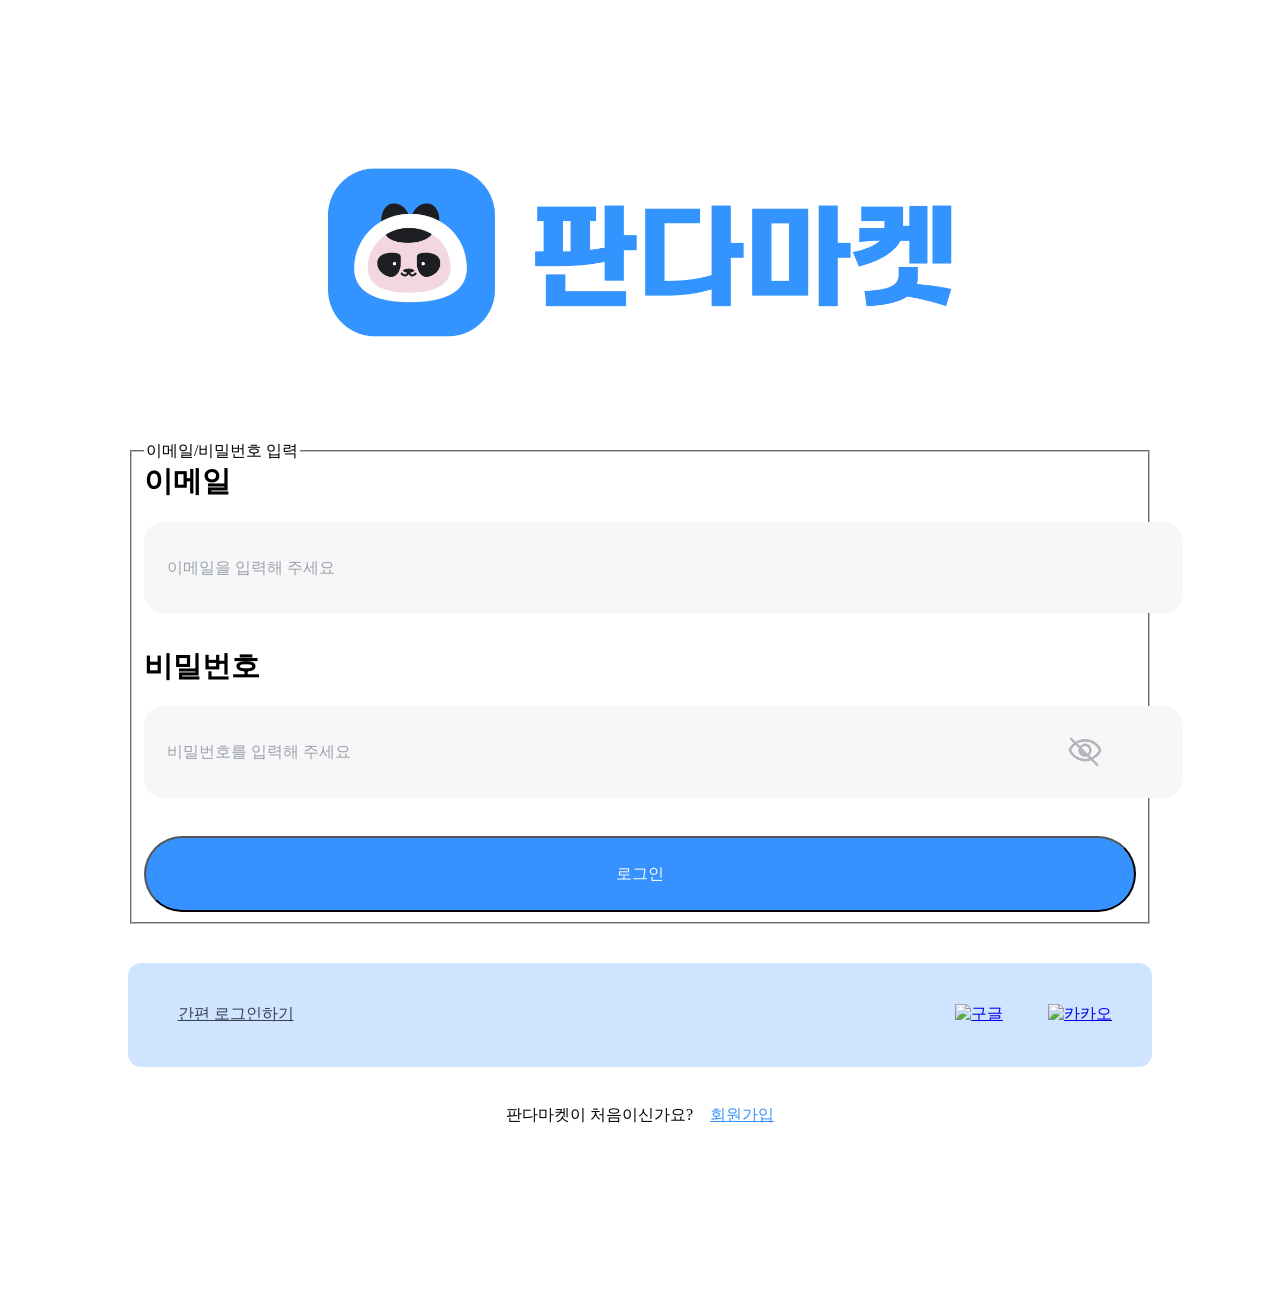
==== html/login.html @ 390a05b3 "Revised based on feedback received" ====
<!DOCTYPE html>
<html lang="ko">
<head>
  <meta charset="UTF-8">
  <meta name="viewport" content="width=device-width, initial-scale=1.0">
  <title>판다마켓 - 로그인</title>
  <meta name="description" content="판다와 함께 더 나은 서비스와 향상된 쇼핑생활을 만끽하세요" />
  <meta property="og:image" content="../resources/images/img_home_bottom.png" />
  <meta property="og:title" content="" />
  <meta property="og:description" content="" />
  <meta property="og:url" content="" />
  <meta property="og:type" content="website" />
  <meta name="twitter:card" content="summary_large_image" />
  <meta name="twitter:image" content="../resources/images/img_home_bottom.png" />
  <meta name="twitter:title" content=" " />
  <meta name="twitter:description" content="" />
  <link rel="shortcut icon" href="../resources/images/common/favicon.ico" type="image/x-icon" />
  <link rel="icon" href="../resources/images/common/favicon.ico" type="image/x-icon" />
  <link rel="preload" href="../resources/css/main.css" as="style" onload="this.onload=null;this.rel='stylesheet'" />
</head>
<body>
  <div class='wrap'>
    <div class='login_container'>
      <h1 class='log_tit'><a href="/"><img src="../resources/images/common/logo_tit.png" alt="판다마켓"></a></h1>
      <div class="form_wrap">
        <form>
          <fieldset>
            <legend>이메일/비밀번호 입력</legend>
            <div class="input-container">
              <label for='email'>이메일</label>
              <input type="email" id='email' required autocomplete="email" placeholder='이메일을 입력해 주세요'>
            </div>
            <div class="input-container">
              <label for="password">비밀번호</label>
              <input type="password" id="password" autocomplete="current-password" placeholder='비밀번호를 입력해 주세요'>
              <button type="button" class="toggle-password hide-password-icon" data-target="password"></button>
            </div>
            <div class="btn_set">
              <button type="submit" class="btn_login" title="선택됨">로그인</button>
            </div>
          </fieldset>
        </form>       
      </div>

      <div class="sns_list">
        <p><a href="#" class='link'>간편 로그인하기</a></p>
        <div class="btn_set">
          <a href="https://www.google.com/" class='sns_link' target='_blank'><img src="../resources/images/common/icon_goggle.png" alt="구글"></a>
          <a href="https://www.kakaocorp.com/page/" class='sns_link' target='_blank'><img src="../resources/images/common/icon_kakao.png" alt="카카오"></a>
        </div>
      </div>
      <p class='txt_alingC '>판다마켓이 처음이신가요? <a href="./signup.html" class='link_point'>회원가입</a></p>
    </div>
  </div>
  <script>
    document.querySelectorAll('.toggle-password').forEach(button => {
      button.addEventListener('click', () => {
        const input = document.getElementById(button.getAttribute('data-target'));
        const type = input.getAttribute('type') === 'password' ? 'text' : 'password';
        input.setAttribute('type', type);
        button.classList.toggle('show-password-icon');
        button.classList.toggle('hide-password-icon');
      });
    });
  </script>
</body>
</html>
---- resources/css/main.css ----
@charset "UTF-8";
@import url("common.css");
@import url("join.css");
/* -----------------------------------------------
	[main] header
------------------------------------------------- */
header { position: fixed; inset: 0; height: 7rem; background-color: var(--bg1); z-index: 11; width: 100%; border-bottom: 1px solid var(--gray200);}
.header__logo>a {
   display: inline-block; width: 15.2rem;
  img {width: 100%;}
  }
.header__top { display: flex; align-items: center; justify-content: space-between; height: 7rem; max-width: 112rem; width: calc(100% - 20rem); min-width: 32rem; margin: 0 auto;}
.btn_login { padding: 1.6rem 0; width: 12.8rem; border-radius: 0.8rem; text-align: center; } 
/* visual */
.visual, .banner {
  display: flex; align-items: center; background-color: var(--coolGray); color: var(--gray700);
  .inner { width: calc(100% - 8rem);  background: url(../images/img_home_top.png) no-repeat right bottom; background-size: 65%; } 
}
.visual__content, .banner__content {
  display: flex; flex-direction: column; justify-content: center; gap: 4rem;  
  h2 { font: var(--font_b_38); color: var(--gray700); width: 30rem; }
  .btn_shopping { border-radius: 4rem; padding: 1.6rem 0; width: 35.7rem; text-align: center;font: var(--font_sb_20); }
}
.visual .inner  {height: 54rem;}
.visual__content { padding-top: 15rem; width: 33%;}
/* contents */
.content {margin-top: 7rem;}
.shopGuide .shopGuide__box:nth-child(2n) {flex-direction: row-reverse;}
.shopGuide .shopGuide__box:nth-child(2n) .shopGuide__box--info {
  align-items: flex-end; 
  h2 { text-align: right; }
  span { text-align: right; }
}
.shopGuide { margin: 0 auto; padding: 13.8rem 0; } 
.shopGuide__box { display: flex; flex-wrap: wrap; justify-content: center; align-items: center; gap: 6.4rem; margin-bottom: 18rem; max-width: 112rem; border-radius: 1rem; background-color: var(--bg2); }
.shopGuide__box--img{
  max-width:58.8rem; height:44.4rem;
  img {width: 100%;}
}
.shopGuide__box--info {
  display: flex; flex-direction: column; justify-content: center; gap: 2rem; width: 27rem; height: 23.8rem; word-break: keep-all;
  em { font: var(--font_b_18); color: var(--primary100); }
  h2 { font: var(--font_b_38); color: var(--gray700); letter-spacing: -0.08rem; }
  span { font: var(--font_r_22); color: var(--gray700); letter-spacing: -0.08rem;  } 
}
/* banner */
.banner .inner { padding-top: 10%; background: url(../images/img_home_bottom.png) no-repeat right bottom; background-size: 55%; }
.banner__content {padding:10rem 0 12rem; }
/* footer */
footer {
  display: flex; justify-content: space-between; align-items: flex-start; height: 16rem; padding-top: 3.2rem; font-size: 1.6rem; color: var(--gray50); background-color: var(--bg6);
  .connect { display: flex; gap: 3rem; }
  .sns { display: flex; gap: 1rem; }
}
  
 /* -----------------------------------------------
	[@media] 반응형
  ------------------------------------------------- */
  @media screen and (max-width: 1199px) {
    .header__top { width: calc(100% - 2.4rem);}
    .shopGuide {padding: 2.4rem;}
    .visual .inner { height: auto; flex-grow: 1; }
    .visual__content { width: 100%; }
    .visual__content, .banner__content { width: 100%; align-items: center; h2 {width: 31rem; word-break: keep-all;} }
    .visual__content { justify-content: flex-start; padding: 5rem 0 62%;}
    .visual, .banner { width: 100%; text-align: center; .inner { background-position: center bottom; background-size: 100%; }}
    .shopGuide__box { gap: 3rem; margin-bottom: 0rem;}
    .shopGuide__box--img { max-width: 100%; height: auto; }
    .shopGuide__box--info { justify-content:flex-start ;width: 100%;}
    .shopGuide__box--info { span {width: 50%;}} 
      */
    .banner .inner {flex-grow: 1;}
    .banner__content { padding: 10rem 0 80%; }
    footer { font: var(--font_a_16); }
    footer>.inner { width: calc(100% - 10.4rem)}
  }
  
  @media screen and (max-width: 767px) {

    .visual__content .btn_shopping {  width:calc(100% - 6.8rem); max-width: 35.7rem; }

    .shopGuide__box--info { span {width: 100%;}} 


    footer {position: relative;}
    footer>.inner { width: calc(100% - 10.4rem); min-width: 28rem;}
    footer .copyright {position: absolute; bottom: 4.25rem; color: var(--gray400)}
  }
  @media screen and (max-width: 320px) {
    body .unsupported-screen {
  
      position: fixed;
      top: 0; bottom:0;
      left: 0; right:0;
      z-index: 100;
  
      display: flex;
      justify-content: center;
      align-items: center;
      backdrop-filter: blur(0.6rem);
    }
  
    .unsupported-screen > p {
      padding: 1rem 2rem;
      border-radius: 1rem;
      background-color: white;
      color: var(--blue);
      font-size: 5vw;
      line-height: 7vw;
      white-space: nowrap;
      text-align: center;
      box-shadow: rgba(100, 100, 111, 0.2) 0px 7px 29px 0px;
    }
  
  }
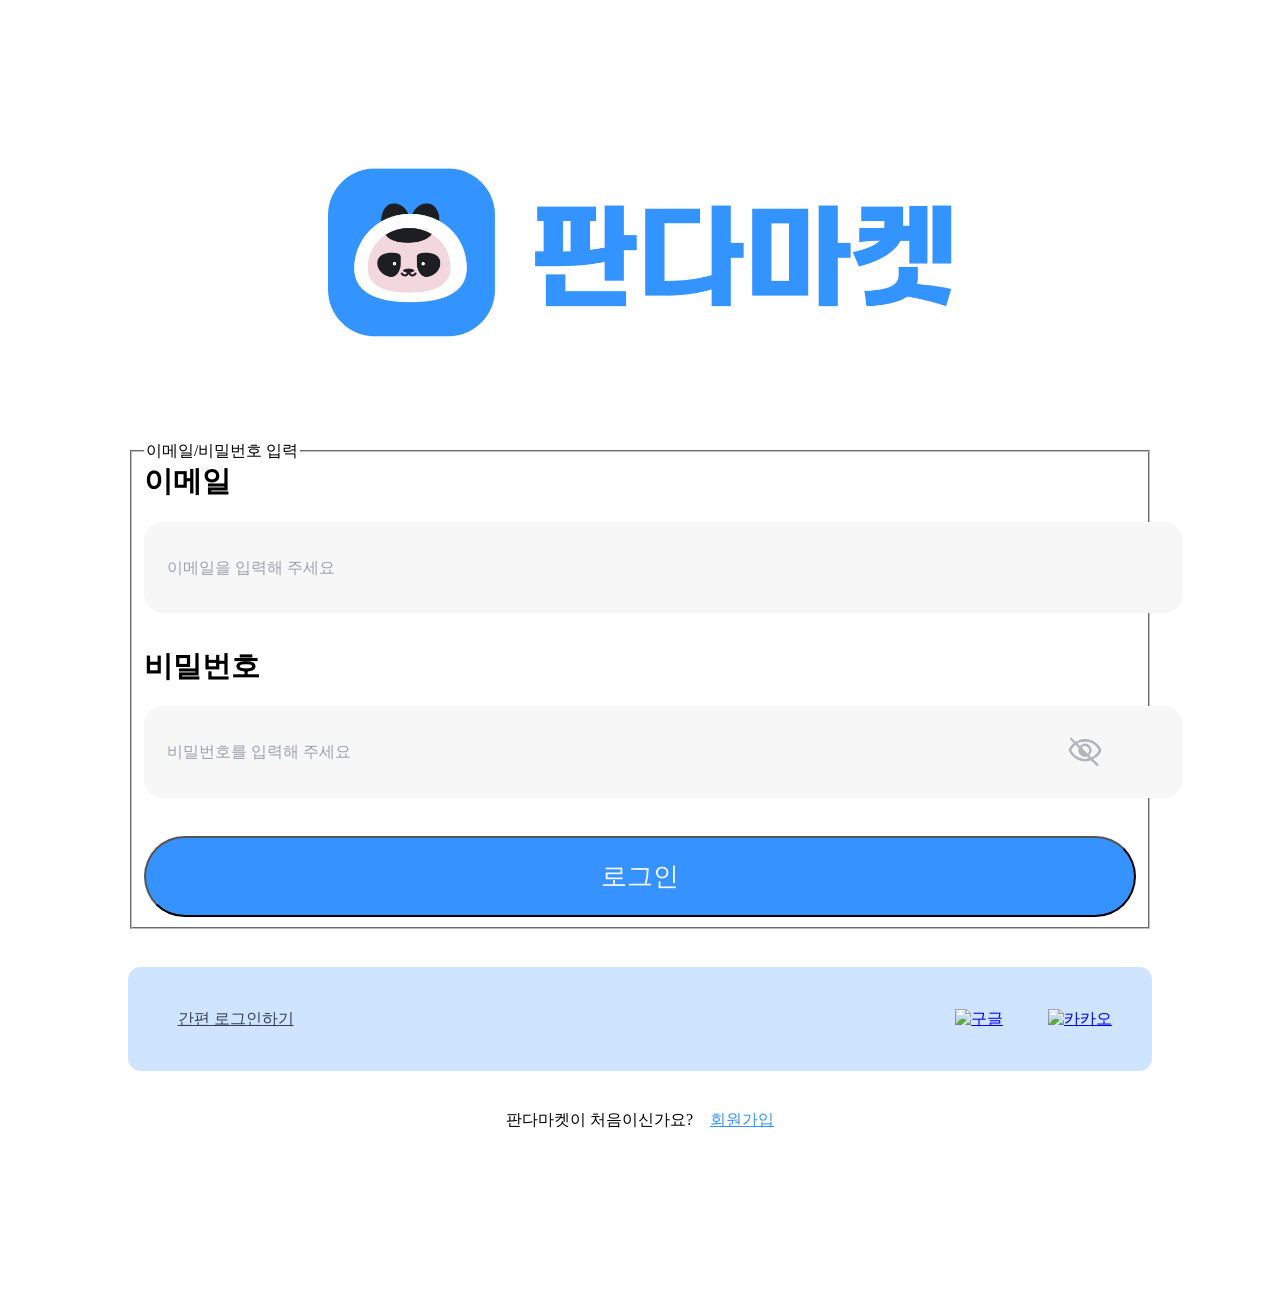
==== commit eaa78077: "css 수정" ====
--- a/html/login.html
+++ b/html/login.html
@@ -4,22 +4,24 @@
   <meta charset="UTF-8">
   <meta name="viewport" content="width=device-width, initial-scale=1.0">
   <title>판다마켓 - 로그인</title>
-  <meta name="description" content="판다와 함께 더 나은 서비스와 향상된 쇼핑생활을 만끽하세요" />
-  <meta property="og:image" content="../resources/images/img_home_bottom.png" />
-  <meta property="og:title" content="" />
-  <meta property="og:description" content="" />
-  <meta property="og:url" content="" />
+  <meta name="description" content="일상의 모든 물건을 거래해보세요" />
+  <meta property="og:image" content="https://dasomsprint2.netlify.app/resources/images/panda_thumbnail.png" />
+  <meta property="og:url" content="https://dasomsprint2.netlify.app" />
+  <meta property="og:title" content="판다마켓" />
+  <meta property="og:description" content="일상의 모든 물건을 거래해보세요" />
+ 
   <meta property="og:type" content="website" />
   <meta name="twitter:card" content="summary_large_image" />
-  <meta name="twitter:image" content="../resources/images/img_home_bottom.png" />
-  <meta name="twitter:title" content=" " />
-  <meta name="twitter:description" content="" />
-  <link rel="shortcut icon" href="../resources/images/common/favicon.ico" type="image/x-icon" />
-  <link rel="icon" href="../resources/images/common/favicon.ico" type="image/x-icon" />
-  <link rel="preload" href="../resources/css/main.css" as="style" onload="this.onload=null;this.rel='stylesheet'" />
+  <meta name="twitter:image" content="https://dasomsprint2.netlify.app/resources/images/panda_thumbnail.png" />
+  <meta name="twitter:title" content="판다마켓" />
+  <meta name="twitter:description" content="일상의 모든 물건을 거래해보세요" />
+  <link rel="shortcut icon" href="./resources/images/common/favicon.ico" type="image/x-icon" />
+  <link rel="icon" href="./resources/images/common/favicon.ico" type="image/x-icon" />
+  <link rel="stylesheet" as="style" crossorigin href="https://cdn.jsdelivr.net/gh/orioncactus/pretendard@v1.3.9/dist/web/static/pretendard.min.css" />
+  <link rel="stylesheet" href="../resources/css/join.css">
 </head>
 <body>
-  <div class='wrap'>
+  <div class='join_wrap'>
     <div class='login_container'>
       <h1 class='log_tit'><a href="/"><img src="../resources/images/common/logo_tit.png" alt="판다마켓"></a></h1>
       <div class="form_wrap">
@@ -49,9 +51,10 @@
           <a href="https://www.kakaocorp.com/page/" class='sns_link' target='_blank'><img src="../resources/images/common/icon_kakao.png" alt="카카오"></a>
         </div>
       </div>
-      <p class='txt_alingC '>판다마켓이 처음이신가요? <a href="./signup.html" class='link_point'>회원가입</a></p>
+      <p class='txt_center'>판다마켓이 처음이신가요? <a href="./signup.html" class='link_point'>회원가입</a></p>
     </div>
   </div>
+
   <script>
     document.querySelectorAll('.toggle-password').forEach(button => {
       button.addEventListener('click', () => {
--- a/resources/css/join.css
+++ b/resources/css/join.css
@@ -0,0 +1,36 @@
+@charset "UTF-8";
+@import url("common.css");
+
+ /* -----------------------------------------------
+	[login] 
+  ------------------------------------------------- */
+  .join_wrap { position: relative; padding: 6rem 0;}
+  .login_container { max-width: 64rem; margin: 4rem auto; }
+  .login_container .log_tit { text-align: center; max-width: 39rem; margin: 0 auto 6rem; img{ width: 100%;} }
+  .form_wrap form{margin-bottom: 2.4rem;}
+  .input-container {  position: relative; margin-bottom: 2.4rem; 
+    label { display: block; font:var(--font_b_18); margin-bottom: 1.6rem;}
+    .toggle-password { position: absolute; right: 2rem; top: 6.2rem; transform: translateY(-50%); cursor: pointer; background: none; border: none; padding: 0; width: 2.4rem; height: 2.4rem; }
+    .show-password-icon { background-image: url('../images/common/icon_visibility_on.svg'); background-size: cover; opacity: .6; }
+    .hide-password-icon { background-image: url('../images/common/icon_visibility_off.svg'); background-size: cover; display: block; opacity: .4; }
+    .error-message { color: red; display: none; margin-top: 0.5rem; }
+    }
+  .btn_set { display: flex; flex-wrap: wrap; 
+    button { flex-grow: 1; padding: 1.6rem 0; background-color: var(--bg4); border-radius: 4rem; font: var(--font_a_16); color: var(--gray50); }
+    button:hover {background-color: var(--bg4_hover);}
+    button:active {background-color: var(--bg4_act);}
+  }
+  .sns_list { 
+  display: flex; justify-content: space-between; align-items: center; margin: 2.4rem 0; border-radius: 0.8rem; padding: 1.6rem 2.3rem; background-color: var(--coolGray);
+  .sns_link { display: inline-block; width: 4.2rem; margin-left: 1.6rem; img { width: 100%;} }
+}
+
+ /* -----------------------------------------------
+	[@media] 반응형
+  ------------------------------------------------- */
+  
+  @media screen and (max-width: 767px) {
+  .join_wrap { padding: 6rem 1.6rem;}
+  .login_container { max-width: 40rem; transition:all .6s ease-in-out;}
+  .login_container .log_tit { max-width: 58%; }
+}
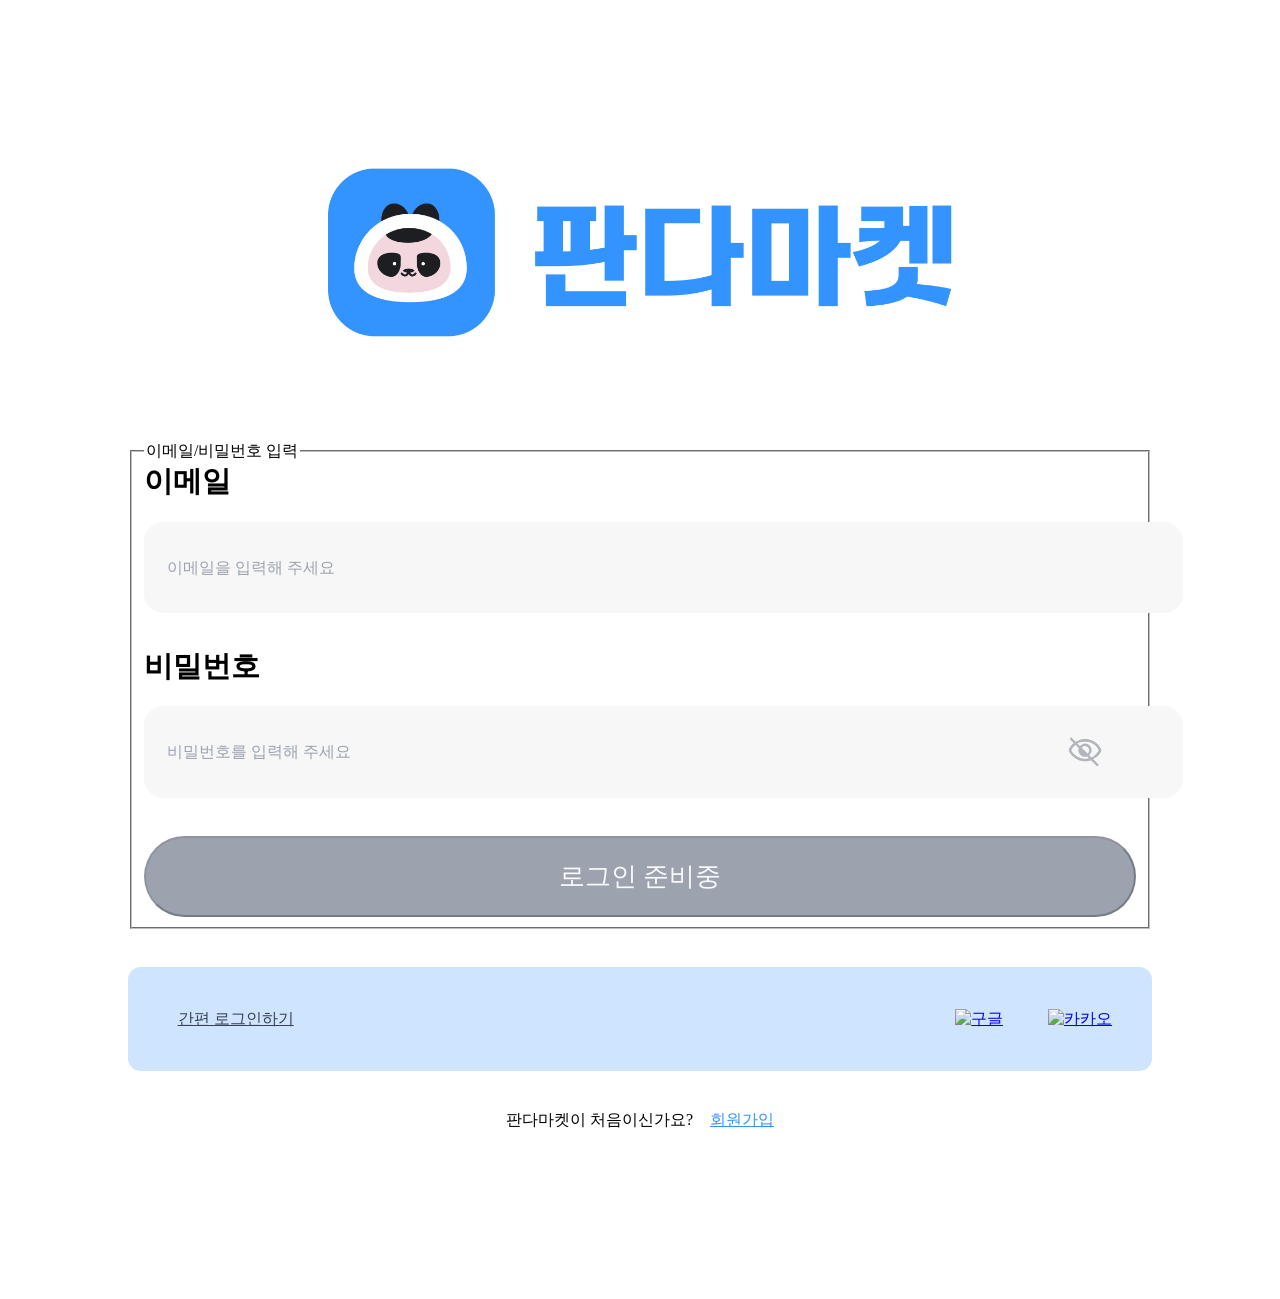
==== commit 3699ad24: "pr 체크내용 수정정" ====
--- a/html/login.html
+++ b/html/login.html
@@ -18,14 +18,15 @@
   <link rel="shortcut icon" href="./resources/images/common/favicon.ico" type="image/x-icon" />
   <link rel="icon" href="./resources/images/common/favicon.ico" type="image/x-icon" />
   <link rel="stylesheet" as="style" crossorigin href="https://cdn.jsdelivr.net/gh/orioncactus/pretendard@v1.3.9/dist/web/static/pretendard.min.css" />
-  <link rel="stylesheet" href="../resources/css/join.css">
+  <link rel="stylesheet" href="../resources/css/auth.css">
+
 </head>
 <body>
   <div class='join_wrap'>
     <div class='login_container'>
       <h1 class='log_tit'><a href="/"><img src="../resources/images/common/logo_tit.png" alt="판다마켓"></a></h1>
       <div class="form_wrap">
-        <form>
+        <form id="myForm" action="/submit" method="post">
           <fieldset>
             <legend>이메일/비밀번호 입력</legend>
             <div class="input-container">
@@ -38,7 +39,7 @@
               <button type="button" class="toggle-password hide-password-icon" data-target="password"></button>
             </div>
             <div class="btn_set">
-              <button type="submit" class="btn_login" title="선택됨">로그인</button>
+              <button type="submit" class="login" title="선택안됨" disabled>로그인</button>
             </div>
           </fieldset>
         </form>       
@@ -55,16 +56,6 @@
     </div>
   </div>
 
-  <script>
-    document.querySelectorAll('.toggle-password').forEach(button => {
-      button.addEventListener('click', () => {
-        const input = document.getElementById(button.getAttribute('data-target'));
-        const type = input.getAttribute('type') === 'password' ? 'text' : 'password';
-        input.setAttribute('type', type);
-        button.classList.toggle('show-password-icon');
-        button.classList.toggle('hide-password-icon');
-      });
-    });
-  </script>
 </body>
+<script type="module" src="../resources/js/validation_finally.js"></script>
 </html>
--- a/resources/css/auth.css
+++ b/resources/css/auth.css
@@ -0,0 +1,107 @@
+@charset "UTF-8";
+@import url("common.css");
+ /* -----------------------------------------------
+	[login] 
+  ------------------------------------------------- */
+    .join_wrap {
+      position: relative;
+      padding: 6rem 0;
+    }
+    .login_container {
+      max-width: 64rem;
+      margin: 4rem auto;
+    }
+    .login_container .log_tit {
+      text-align: center;
+      max-width: 39rem;
+      margin: 0 auto 6rem;
+      img {
+        width: 100%;
+      }
+    }
+    .form_wrap form {
+      margin-bottom: 2.4rem;
+    }
+    .input-container {
+      position: relative;
+      margin-bottom: 2.4rem;
+      label {
+        display: block;
+        font: var(--font_b_18);
+        margin-bottom: 1.6rem;
+      }
+      .toggle-password {
+        position: absolute;
+        right: 2rem;
+        top: 6.2rem;
+        transform: translateY(-50%);
+        cursor: pointer;
+        background: none;
+        border: none;
+        padding: 0;
+        width: 2.4rem;
+        height: 2.4rem;
+      }
+      .show-password-icon {
+        background-image: url('../images/common/icon_visibility_on.svg');
+        background-size: cover;
+        opacity: .6;
+      }
+      .hide-password-icon {
+        background-image: url('../images/common/icon_visibility_off.svg');
+        background-size: cover;
+        display: block;
+        opacity: .4;
+      }
+      .error-message {
+        color: red;
+        display: none;
+        margin-top: 0.5rem;
+      }
+    }
+    .input-container button[type=password]+.hide-password-icon:hover {
+      background-color: transparent;
+    }
+    .btn_set {
+      display: flex;
+      flex-wrap: wrap;
+      button {
+        flex-grow: 1;
+        padding: 1.6rem 0;
+        background-color: var(--bg4);
+        border-radius: 4rem;
+        font: var(--font_a_16);
+        color: var(--gray50);
+      }
+      button:hover {
+        background-color: var(--bg4_hover);
+      }
+      button:active {
+        background-color: var(--bg4_act);
+      }
+    }
+    .sns_list {
+      display: flex;
+      justify-content: space-between;
+      align-items: center;
+      margin: 2.4rem 0;
+      border-radius: 0.8rem;
+      padding: 1.6rem 2.3rem;
+      background-color: var(--coolGray);
+      .sns_link {
+        display: inline-block;
+        width: 4.2rem;
+        margin-left: 1.6rem;
+        img {
+          width: 100%;
+        }
+      }
+    }
+ /* -----------------------------------------------
+	[@media] 반응형
+  ------------------------------------------------- */
+  @media screen and (max-width: 767px) {
+  .join_wrap { padding: 6rem 1.6rem;}
+  .login_container { max-width: 40rem; transition:all .6s ease-in-out;}
+  .login_container .log_tit { max-width: 58%; }
+}
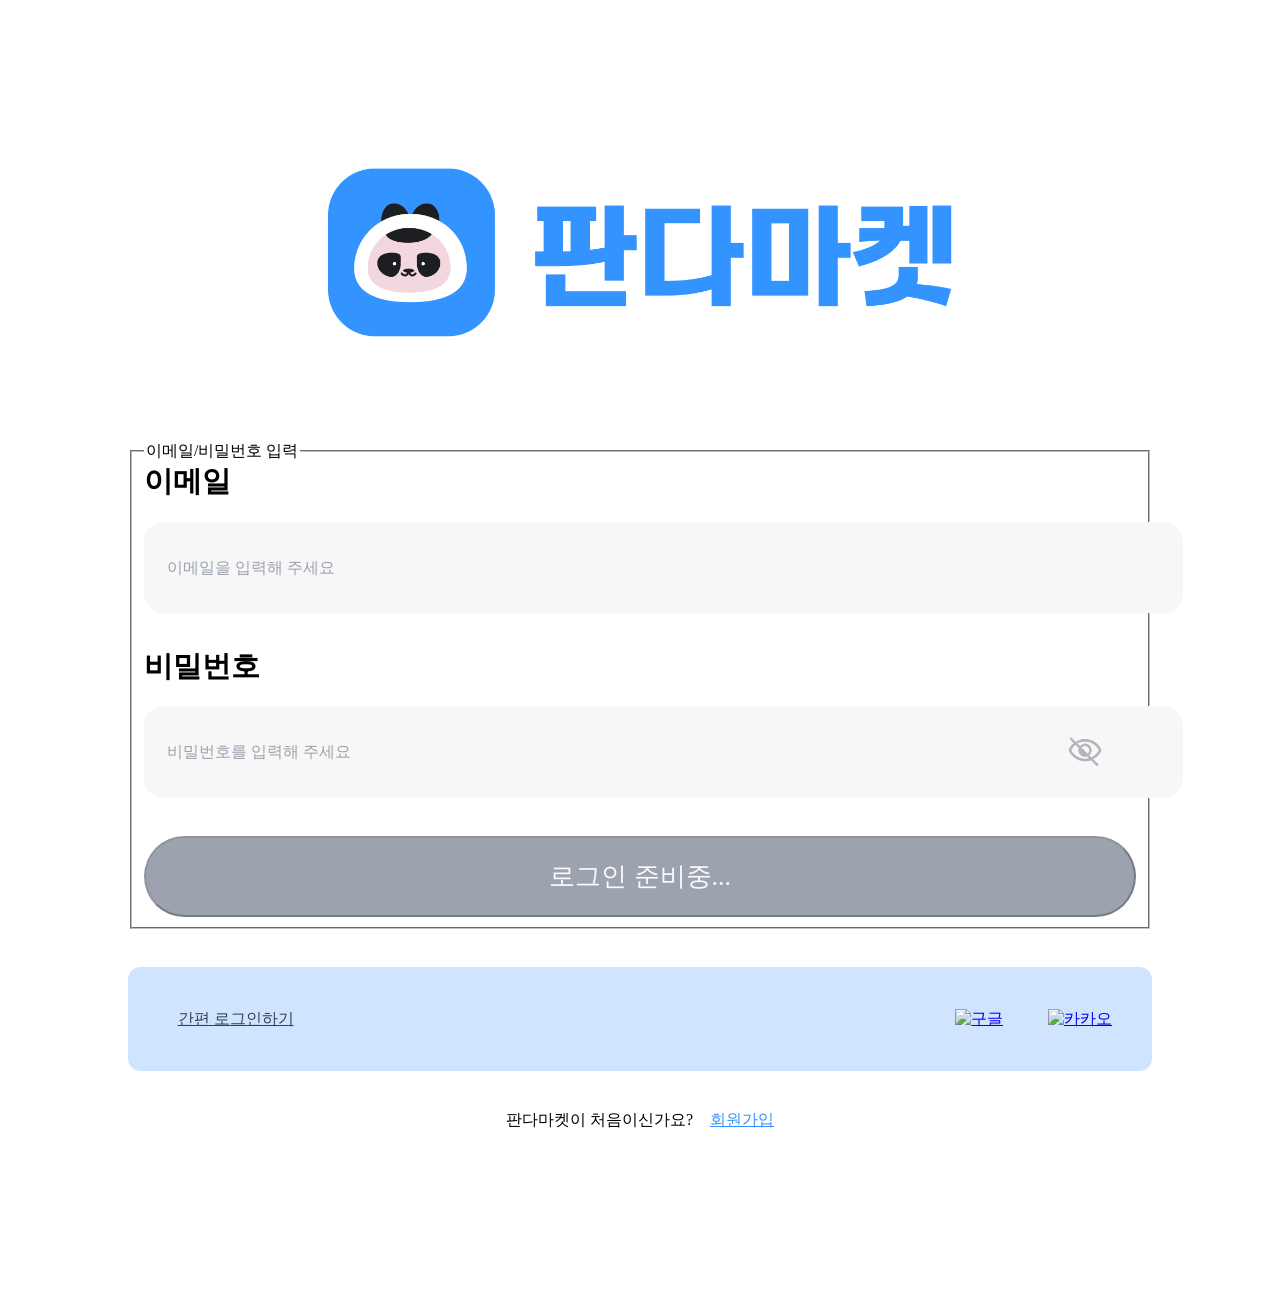
==== commit ba555da0: "Submit Sprint Mission 4!!" ====
--- a/html/login.html
+++ b/html/login.html
@@ -5,18 +5,17 @@
   <meta name="viewport" content="width=device-width, initial-scale=1.0">
   <title>판다마켓 - 로그인</title>
   <meta name="description" content="일상의 모든 물건을 거래해보세요" />
-  <meta property="og:image" content="https://dasomsprint2.netlify.app/resources/images/panda_thumbnail.png" />
+  <meta property="og:image" content="../resources/images/panda_thumbnail.png" />
   <meta property="og:url" content="https://dasomsprint2.netlify.app" />
   <meta property="og:title" content="판다마켓" />
   <meta property="og:description" content="일상의 모든 물건을 거래해보세요" />
- 
   <meta property="og:type" content="website" />
   <meta name="twitter:card" content="summary_large_image" />
-  <meta name="twitter:image" content="https://dasomsprint2.netlify.app/resources/images/panda_thumbnail.png" />
+  <meta name="twitter:image" content="../resources/images/panda_thumbnail.png" />
   <meta name="twitter:title" content="판다마켓" />
   <meta name="twitter:description" content="일상의 모든 물건을 거래해보세요" />
-  <link rel="shortcut icon" href="./resources/images/common/favicon.ico" type="image/x-icon" />
-  <link rel="icon" href="./resources/images/common/favicon.ico" type="image/x-icon" />
+  <link rel="shortcut icon" href="../resources/images/common/favicon.ico" type="image/x-icon" />
+  <link rel="icon" href="../resources/images/common/favicon.ico" type="image/x-icon" />
   <link rel="stylesheet" as="style" crossorigin href="https://cdn.jsdelivr.net/gh/orioncactus/pretendard@v1.3.9/dist/web/static/pretendard.min.css" />
   <link rel="stylesheet" href="../resources/css/auth.css">
 
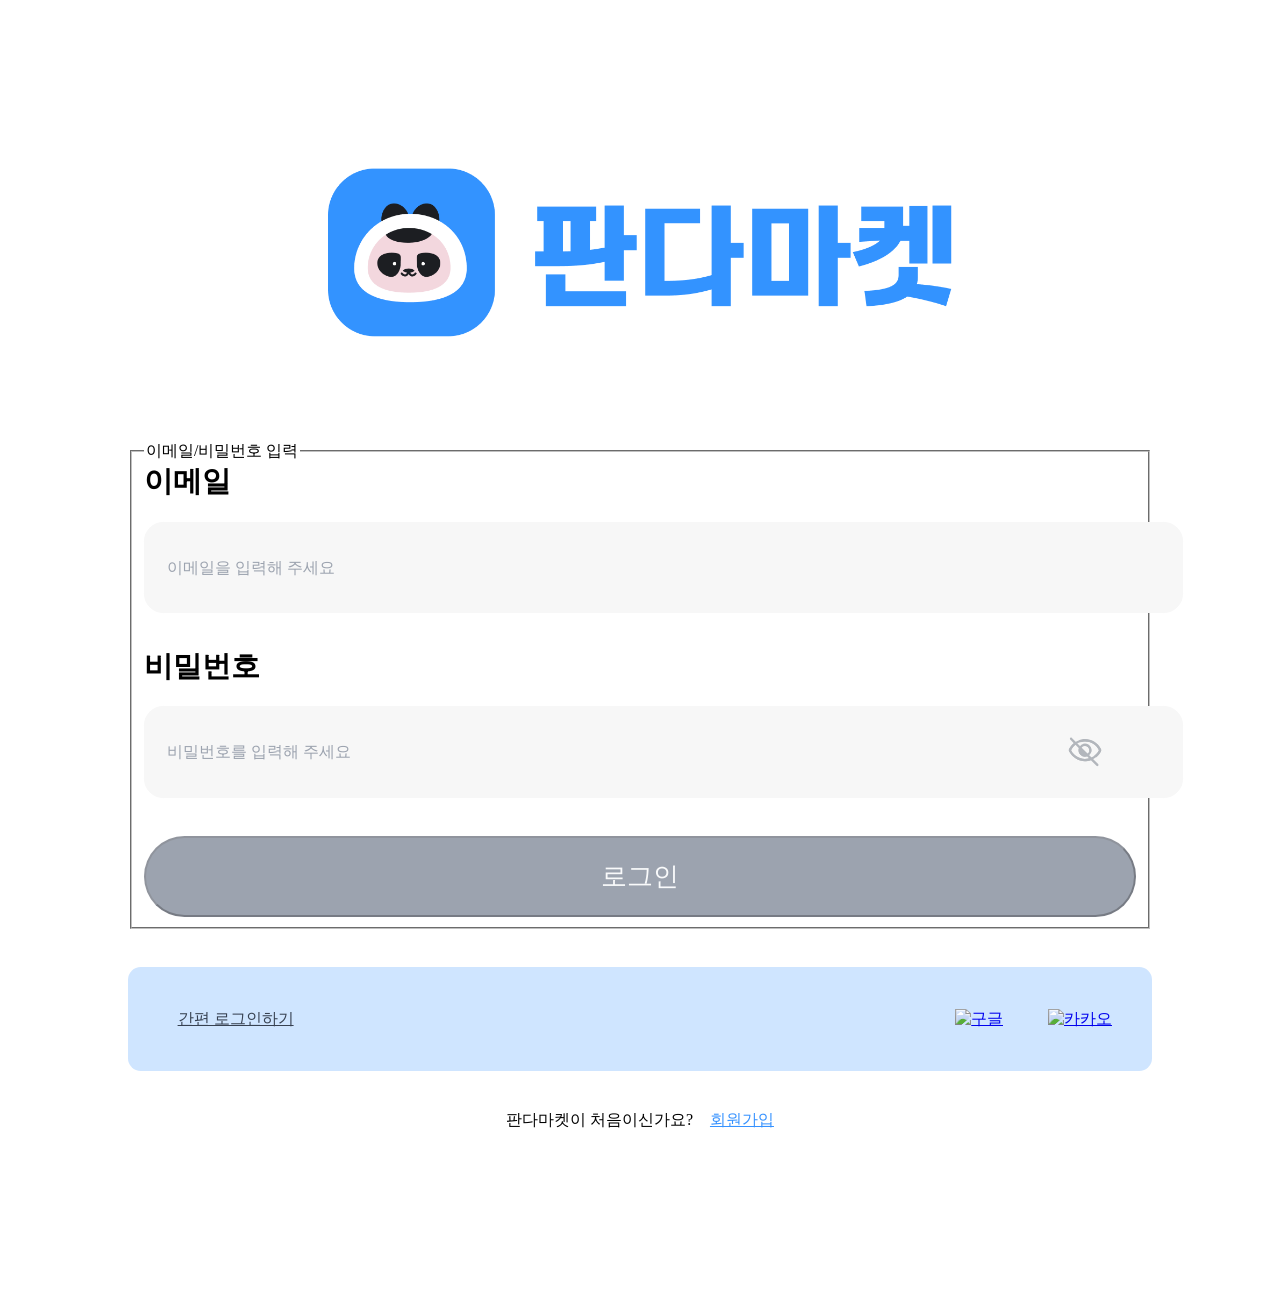
==== commit 5f40757d: "js파일 리팩토링 시도" ====
--- a/html/login.html
+++ b/html/login.html
@@ -56,5 +56,5 @@
   </div>
 
 </body>
-<script type="module" src="../resources/js/validation_finally.js"></script>
+<script type="module" src="../resources/js/validation.js"></script>
 </html>
